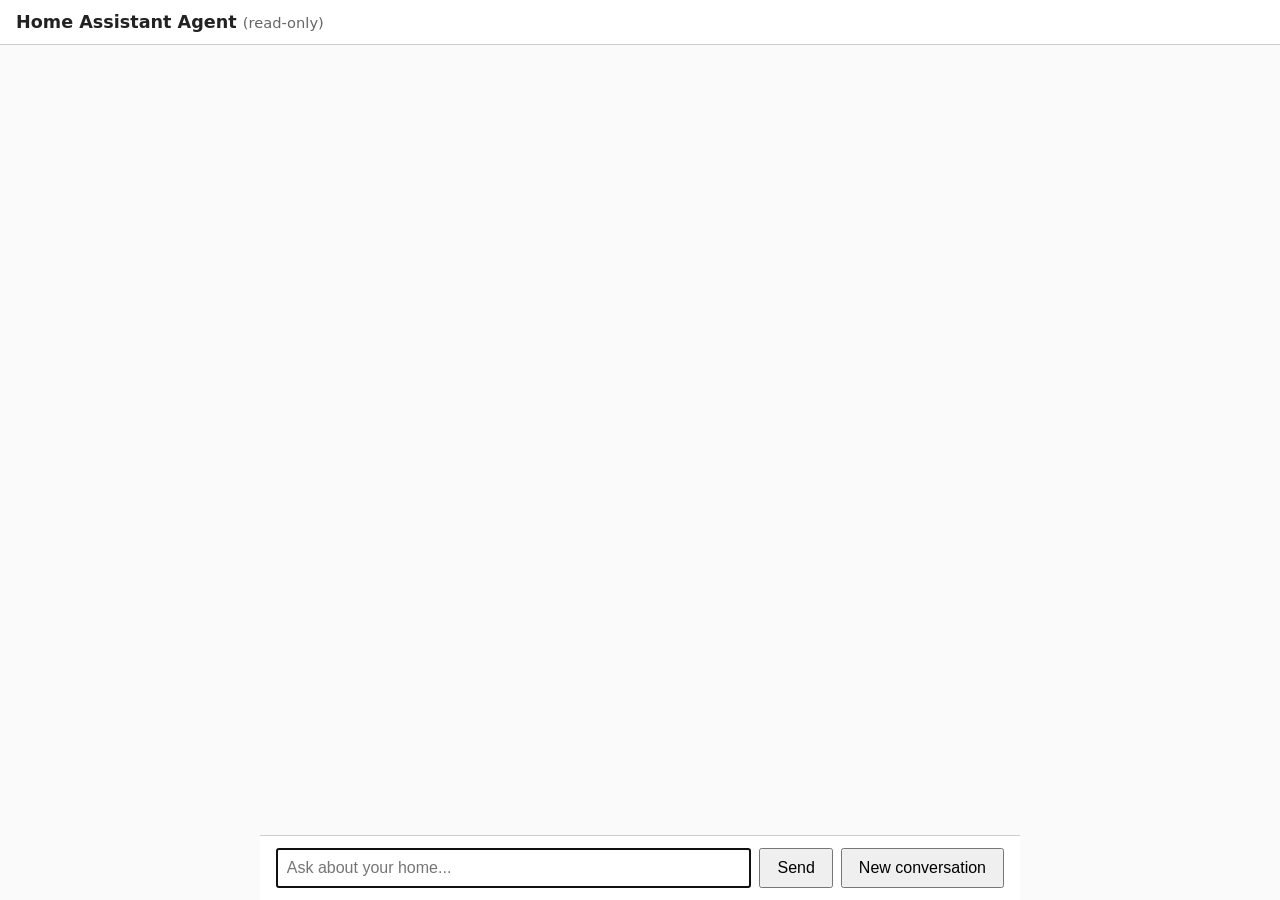
==== frontend/index.html @ 83887039 "feat: streaming chat UI with tool activity and per-session threads Co-Authored-By: Claude Opus 4.8 (" ====
<!DOCTYPE html>
<html lang="en">
<head>
<meta charset="utf-8" />
<meta name="viewport" content="width=device-width, initial-scale=1" />
<title>HA Local Agent</title>
<style>
  :root {
    --bg: #fafafa;
    --panel: #fff;
    --border: #ccc;
    --user: #1a1a1a;
    --bot: #222;
    --activity: #666;
    --error: #b00020;
    --code-bg: #f0f0f0;
  }
  * { box-sizing: border-box; }
  body {
    font-family: system-ui, sans-serif;
    margin: 0;
    background: var(--bg);
    color: var(--bot);
    display: flex;
    flex-direction: column;
    height: 100vh;
  }
  header {
    padding: 0.75rem 1rem;
    border-bottom: 1px solid var(--border);
    background: var(--panel);
  }
  header h2 { margin: 0; font-size: 1.1rem; }
  header small { color: var(--activity); font-weight: normal; }
  main {
    flex: 1;
    overflow-y: auto;
    padding: 1rem;
    max-width: 760px;
    width: 100%;
    margin: 0 auto;
  }
  .turn { margin: 0 0 1rem 0; }
  .role { font-weight: bold; margin-bottom: 0.2rem; }
  .role.user { color: var(--user); }
  .bubble { white-space: pre-wrap; word-wrap: break-word; }
  .bubble.rendered { white-space: normal; }
  .bubble.error { color: var(--error); }
  .activity {
    font-size: 0.85rem;
    color: var(--activity);
    margin: 0.15rem 0;
  }
  .activity.err { color: var(--error); }
  .bubble code {
    background: var(--code-bg);
    padding: 0.1em 0.3em;
    border-radius: 4px;
    font-family: ui-monospace, monospace;
    font-size: 0.9em;
  }
  .bubble pre {
    background: var(--code-bg);
    padding: 0.6rem 0.8rem;
    border-radius: 6px;
    overflow-x: auto;
  }
  .bubble pre code { background: none; padding: 0; }
  .bubble ul { margin: 0.3rem 0; padding-left: 1.4rem; }
  form {
    display: flex;
    gap: 0.5rem;
    padding: 0.75rem 1rem;
    border-top: 1px solid var(--border);
    background: var(--panel);
    max-width: 760px;
    width: 100%;
    margin: 0 auto;
  }
  #input { flex: 1; padding: 0.55rem; font-size: 1rem; }
  button { padding: 0.55rem 1rem; font-size: 1rem; cursor: pointer; }
  button:disabled { opacity: 0.5; cursor: default; }
</style>
</head>
<body>
  <header>
    <h2>Home Assistant Agent <small>(read-only)</small></h2>
  </header>
  <main id="log"></main>
  <form id="row">
    <input id="input" placeholder="Ask about your home..." autocomplete="off" autofocus />
    <button id="send" type="submit">Send</button>
    <button id="reset" type="button">New conversation</button>
  </form>

<script>
const log = document.getElementById('log');
const input = document.getElementById('input');
const sendBtn = document.getElementById('send');
const resetBtn = document.getElementById('reset');
const form = document.getElementById('row');

// Thread id persists across page reloads within the browser session.
let threadId = sessionStorage.getItem('thread');
if (!threadId) {
  threadId = crypto.randomUUID();
  sessionStorage.setItem('thread', threadId);
}

// --- Markdown-lite renderer -------------------------------------------------
// Escape HTML first, then render (in order): fenced code blocks, inline code,
// bold, and simple bullet lists. Nothing else.
function escapeHtml(text) {
  return text
    .replace(/&/g, '&amp;')
    .replace(/</g, '&lt;')
    .replace(/>/g, '&gt;');
}

function renderMarkdown(text) {
  let out = escapeHtml(text);

  // Fenced code blocks: ```...```
  out = out.replace(/```([\s\S]*?)```/g, function (match, code) {
    return '<pre><code>' + code.replace(/^\n/, '') + '</code></pre>';
  });

  // Inline code: `...`
  out = out.replace(/`([^`\n]+)`/g, '<code>$1</code>');

  // Bold: **...**
  out = out.replace(/\*\*([^*]+)\*\*/g, '<strong>$1</strong>');

  // Bullet lists: consecutive lines starting with "- "
  const lines = out.split('\n');
  const result = [];
  let inList = false;
  for (let i = 0; i < lines.length; i++) {
    const line = lines[i];
    if (/^- /.test(line)) {
      if (!inList) {
        result.push('<ul>');
        inList = true;
      }
      result.push('<li>' + line.slice(2) + '</li>');
    } else {
      if (inList) {
        result.push('</ul>');
        inList = false;
      }
      result.push(line);
    }
  }
  if (inList) {
    result.push('</ul>');
  }
  return result.join('\n');
}

// --- Message rendering ------------------------------------------------------
function addTurn(role, labelText) {
  const turn = document.createElement('div');
  turn.className = 'turn';
  const label = document.createElement('div');
  label.className = 'role ' + role;
  label.textContent = labelText;
  turn.appendChild(label);
  log.appendChild(turn);
  log.scrollTop = log.scrollHeight;
  return turn;
}

function addUserMsg(text) {
  const turn = addTurn('user', 'You');
  const bubble = document.createElement('div');
  bubble.className = 'bubble';
  bubble.textContent = text;
  turn.appendChild(bubble);
  log.scrollTop = log.scrollHeight;
}

function scrollDown() {
  log.scrollTop = log.scrollHeight;
}

// --- Send / stream ----------------------------------------------------------
let streaming = false;

function setStreaming(on) {
  streaming = on;
  sendBtn.disabled = on;
  input.disabled = on;
}

async function sendMessage() {
  const text = input.value.trim();
  if (!text || streaming) return;
  addUserMsg(text);
  input.value = '';
  setStreaming(true);

  // The assistant turn: activity lines (tool calls) sit above the bubble.
  const turn = addTurn('bot', 'Agent');
  const bubble = document.createElement('div');
  bubble.className = 'bubble';
  turn.appendChild(bubble);

  // Track activity lines per tool name so results can update them.
  const activities = {};
  let assistantText = '';

  function ensureActivity(name) {
    if (!activities[name]) {
      const line = document.createElement('div');
      line.className = 'activity';
      line.textContent = '🔍 ' + name;
      turn.insertBefore(line, bubble);
      activities[name] = line;
    }
    return activities[name];
  }

  function showError(message) {
    bubble.className = 'bubble error';
    bubble.textContent = message;
    scrollDown();
  }

  try {
    // Relative path (no leading slash) — required to work correctly
    // behind Home Assistant's ingress path prefix.
    const resp = await fetch('api/chat/stream', {
      method: 'POST',
      headers: { 'Content-Type': 'application/json' },
      body: JSON.stringify({ message: text, thread_id: threadId }),
    });

    if (!resp.ok || !resp.body) {
      showError('(error) HTTP ' + resp.status);
      setStreaming(false);
      return;
    }

    const reader = resp.body.getReader();
    const decoder = new TextDecoder();
    let buffer = '';
    let done = false;

    while (!done) {
      const chunk = await reader.read();
      if (chunk.done) break;
      buffer += decoder.decode(chunk.value, { stream: true });

      // SSE frames are separated by a blank line. Keep the trailing
      // incomplete segment in the buffer across reads.
      const frames = buffer.split('\n\n');
      buffer = frames.pop();

      for (let i = 0; i < frames.length; i++) {
        const frame = frames[i].trim();
        if (!frame.startsWith('data:')) continue;
        const payload = frame.slice(frame.indexOf('data:') + 5).trim();
        if (!payload) continue;

        let evt;
        try {
          evt = JSON.parse(payload);
        } catch (parseErr) {
          continue;
        }

        if (evt.type === 'token') {
          assistantText += evt.text;
          bubble.textContent = assistantText;
          scrollDown();
        } else if (evt.type === 'tool_call') {
          ensureActivity(evt.name);
          scrollDown();
        } else if (evt.type === 'tool_result') {
          if (evt.status === 'error') {
            const line = ensureActivity(evt.name);
            line.className = 'activity err';
            line.textContent = '⚠️ ' + evt.name;
          }
        } else if (evt.type === 'done') {
          const finalText = (evt.reply !== undefined && evt.reply !== null)
            ? evt.reply
            : assistantText;
          bubble.className = 'bubble rendered';
          bubble.innerHTML = renderMarkdown(finalText);
          scrollDown();
          done = true;
          break;
        } else if (evt.type === 'error') {
          showError('(error) ' + evt.message);
          done = true;
          break;
        }
      }
    }
  } catch (err) {
    showError('(error) ' + err);
  } finally {
    setStreaming(false);
    input.focus();
  }
}

function newConversation() {
  if (streaming) return;
  threadId = crypto.randomUUID();
  sessionStorage.setItem('thread', threadId);
  log.innerHTML = '';
  input.focus();
}

form.addEventListener('submit', function (e) {
  e.preventDefault();
  sendMessage();
});
resetBtn.addEventListener('click', newConversation);
</script>
</body>
</html>
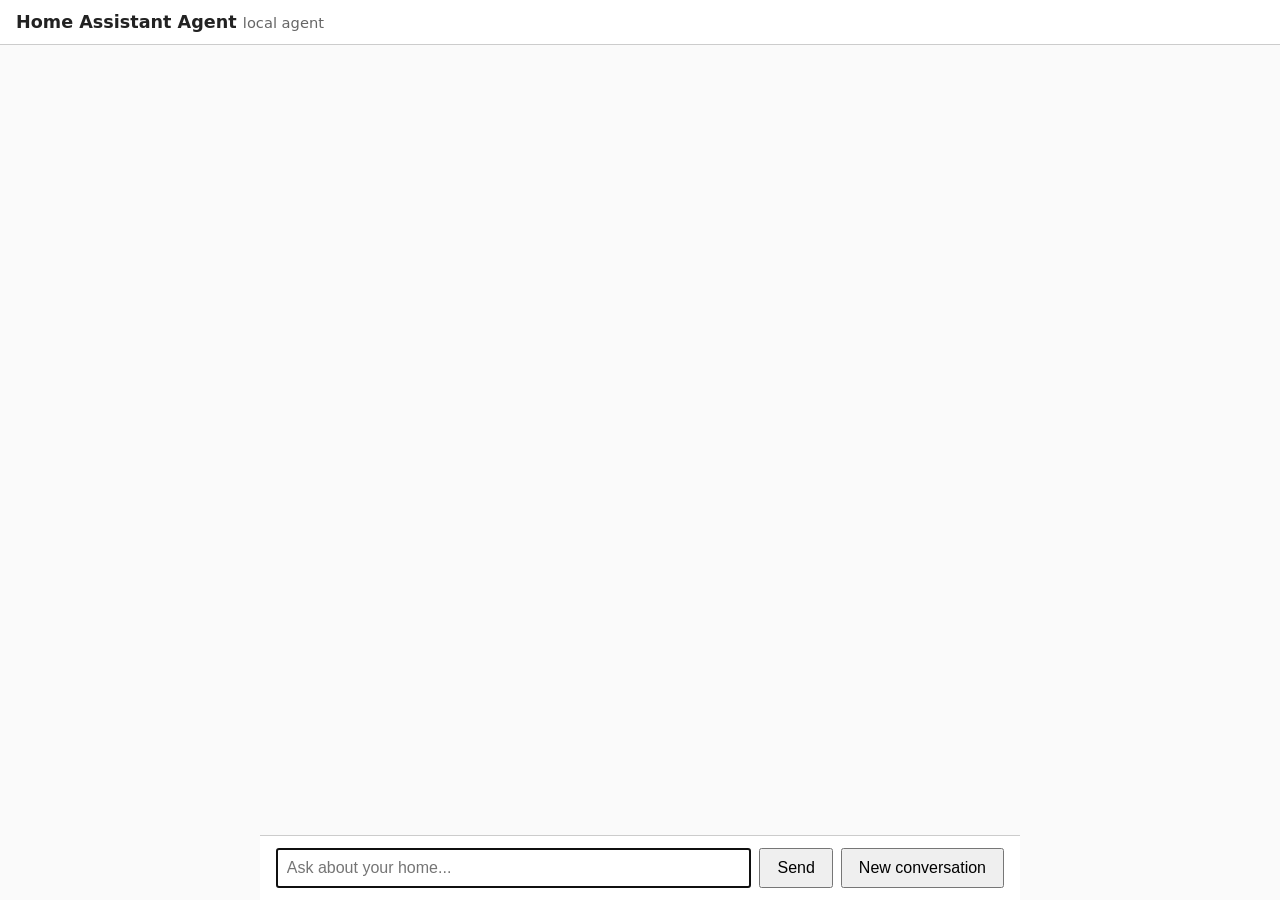
==== commit 8aee26c3: "docs: Assist install guide, streaming/persistence notes; App 0.4.0 - README: Assist integration sect" ====
--- a/frontend/index.html
+++ b/frontend/index.html
@@ -84,7 +84,7 @@
 </head>
 <body>
   <header>
-    <h2>Home Assistant Agent <small>(read-only)</small></h2>
+    <h2>Home Assistant Agent <small>local agent</small></h2>
   </header>
   <main id="log"></main>
   <form id="row">
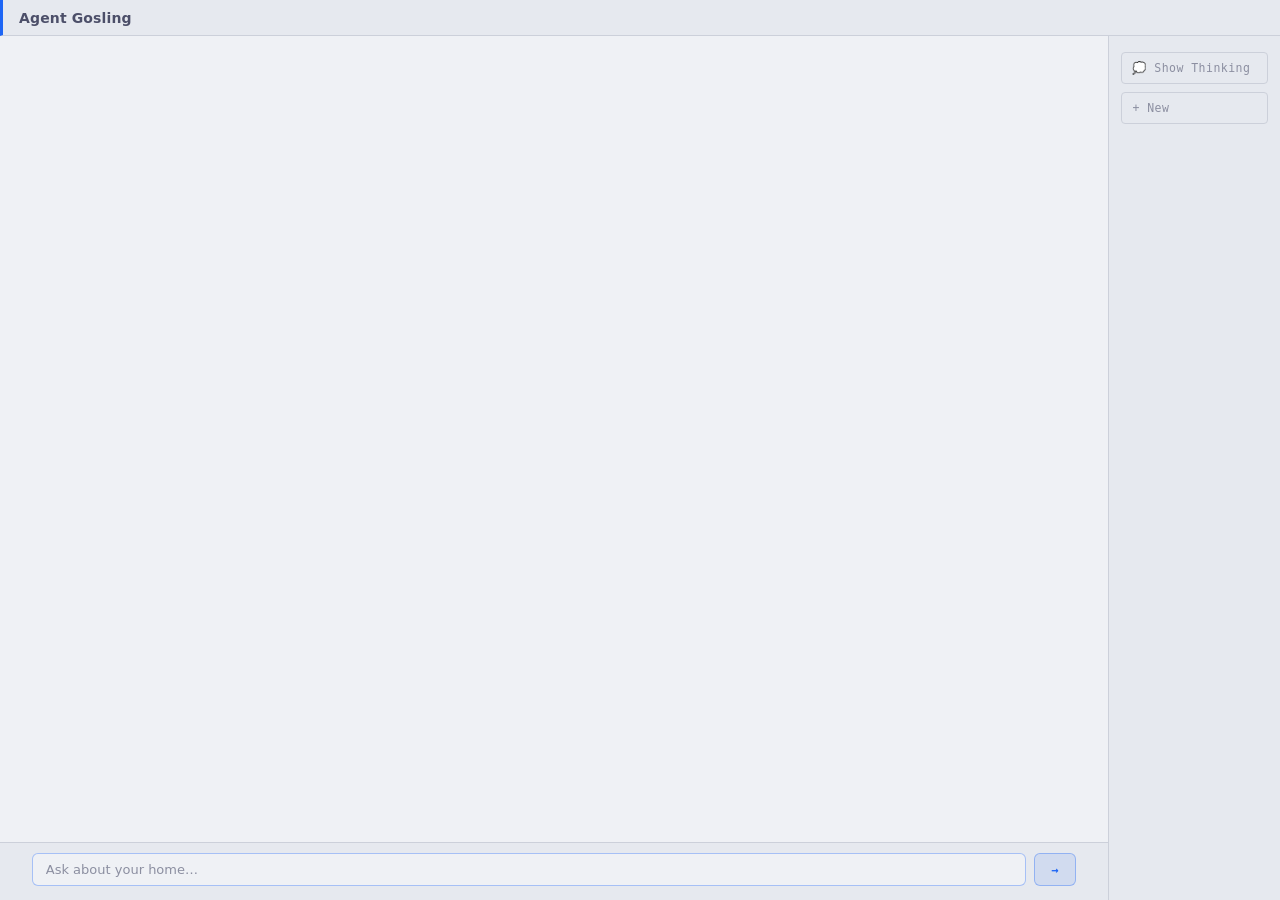
==== commit 61926d2a: "refactor: split agent/llm and agent/middleware into one-class-per-file modules - middleware classes " ====
--- a/frontend/index.html
+++ b/frontend/index.html
@@ -3,322 +3,26 @@
 <head>
 <meta charset="utf-8" />
 <meta name="viewport" content="width=device-width, initial-scale=1" />
-<title>HA Local Agent</title>
-<style>
-  :root {
-    --bg: #fafafa;
-    --panel: #fff;
-    --border: #ccc;
-    --user: #1a1a1a;
-    --bot: #222;
-    --activity: #666;
-    --error: #b00020;
-    --code-bg: #f0f0f0;
-  }
-  * { box-sizing: border-box; }
-  body {
-    font-family: system-ui, sans-serif;
-    margin: 0;
-    background: var(--bg);
-    color: var(--bot);
-    display: flex;
-    flex-direction: column;
-    height: 100vh;
-  }
-  header {
-    padding: 0.75rem 1rem;
-    border-bottom: 1px solid var(--border);
-    background: var(--panel);
-  }
-  header h2 { margin: 0; font-size: 1.1rem; }
-  header small { color: var(--activity); font-weight: normal; }
-  main {
-    flex: 1;
-    overflow-y: auto;
-    padding: 1rem;
-    max-width: 760px;
-    width: 100%;
-    margin: 0 auto;
-  }
-  .turn { margin: 0 0 1rem 0; }
-  .role { font-weight: bold; margin-bottom: 0.2rem; }
-  .role.user { color: var(--user); }
-  .bubble { white-space: pre-wrap; word-wrap: break-word; }
-  .bubble.rendered { white-space: normal; }
-  .bubble.error { color: var(--error); }
-  .activity {
-    font-size: 0.85rem;
-    color: var(--activity);
-    margin: 0.15rem 0;
-  }
-  .activity.err { color: var(--error); }
-  .bubble code {
-    background: var(--code-bg);
-    padding: 0.1em 0.3em;
-    border-radius: 4px;
-    font-family: ui-monospace, monospace;
-    font-size: 0.9em;
-  }
-  .bubble pre {
-    background: var(--code-bg);
-    padding: 0.6rem 0.8rem;
-    border-radius: 6px;
-    overflow-x: auto;
-  }
-  .bubble pre code { background: none; padding: 0; }
-  .bubble ul { margin: 0.3rem 0; padding-left: 1.4rem; }
-  form {
-    display: flex;
-    gap: 0.5rem;
-    padding: 0.75rem 1rem;
-    border-top: 1px solid var(--border);
-    background: var(--panel);
-    max-width: 760px;
-    width: 100%;
-    margin: 0 auto;
-  }
-  #input { flex: 1; padding: 0.55rem; font-size: 1rem; }
-  button { padding: 0.55rem 1rem; font-size: 1rem; cursor: pointer; }
-  button:disabled { opacity: 0.5; cursor: default; }
-</style>
+<title>Agent Gosling</title>
+<link rel="stylesheet" href="style.css" />
 </head>
 <body>
   <header>
-    <h2>Home Assistant Agent <small>local agent</small></h2>
+    <h2>Agent Gosling</h2>
   </header>
-  <main id="log"></main>
-  <form id="row">
-    <input id="input" placeholder="Ask about your home..." autocomplete="off" autofocus />
-    <button id="send" type="submit">Send</button>
-    <button id="reset" type="button">New conversation</button>
-  </form>
-
-<script>
-const log = document.getElementById('log');
-const input = document.getElementById('input');
-const sendBtn = document.getElementById('send');
-const resetBtn = document.getElementById('reset');
-const form = document.getElementById('row');
-
-// Thread id persists across page reloads within the browser session.
-let threadId = sessionStorage.getItem('thread');
-if (!threadId) {
-  threadId = crypto.randomUUID();
-  sessionStorage.setItem('thread', threadId);
-}
-
-// --- Markdown-lite renderer -------------------------------------------------
-// Escape HTML first, then render (in order): fenced code blocks, inline code,
-// bold, and simple bullet lists. Nothing else.
-function escapeHtml(text) {
-  return text
-    .replace(/&/g, '&amp;')
-    .replace(/</g, '&lt;')
-    .replace(/>/g, '&gt;');
-}
-
-function renderMarkdown(text) {
-  let out = escapeHtml(text);
-
-  // Fenced code blocks: ```...```
-  out = out.replace(/```([\s\S]*?)```/g, function (match, code) {
-    return '<pre><code>' + code.replace(/^\n/, '') + '</code></pre>';
-  });
-
-  // Inline code: `...`
-  out = out.replace(/`([^`\n]+)`/g, '<code>$1</code>');
-
-  // Bold: **...**
-  out = out.replace(/\*\*([^*]+)\*\*/g, '<strong>$1</strong>');
-
-  // Bullet lists: consecutive lines starting with "- "
-  const lines = out.split('\n');
-  const result = [];
-  let inList = false;
-  for (let i = 0; i < lines.length; i++) {
-    const line = lines[i];
-    if (/^- /.test(line)) {
-      if (!inList) {
-        result.push('<ul>');
-        inList = true;
-      }
-      result.push('<li>' + line.slice(2) + '</li>');
-    } else {
-      if (inList) {
-        result.push('</ul>');
-        inList = false;
-      }
-      result.push(line);
-    }
-  }
-  if (inList) {
-    result.push('</ul>');
-  }
-  return result.join('\n');
-}
-
-// --- Message rendering ------------------------------------------------------
-function addTurn(role, labelText) {
-  const turn = document.createElement('div');
-  turn.className = 'turn';
-  const label = document.createElement('div');
-  label.className = 'role ' + role;
-  label.textContent = labelText;
-  turn.appendChild(label);
-  log.appendChild(turn);
-  log.scrollTop = log.scrollHeight;
-  return turn;
-}
-
-function addUserMsg(text) {
-  const turn = addTurn('user', 'You');
-  const bubble = document.createElement('div');
-  bubble.className = 'bubble';
-  bubble.textContent = text;
-  turn.appendChild(bubble);
-  log.scrollTop = log.scrollHeight;
-}
-
-function scrollDown() {
-  log.scrollTop = log.scrollHeight;
-}
-
-// --- Send / stream ----------------------------------------------------------
-let streaming = false;
-
-function setStreaming(on) {
-  streaming = on;
-  sendBtn.disabled = on;
-  input.disabled = on;
-}
-
-async function sendMessage() {
-  const text = input.value.trim();
-  if (!text || streaming) return;
-  addUserMsg(text);
-  input.value = '';
-  setStreaming(true);
-
-  // The assistant turn: activity lines (tool calls) sit above the bubble.
-  const turn = addTurn('bot', 'Agent');
-  const bubble = document.createElement('div');
-  bubble.className = 'bubble';
-  turn.appendChild(bubble);
-
-  // Track activity lines per tool name so results can update them.
-  const activities = {};
-  let assistantText = '';
-
-  function ensureActivity(name) {
-    if (!activities[name]) {
-      const line = document.createElement('div');
-      line.className = 'activity';
-      line.textContent = '🔍 ' + name;
-      turn.insertBefore(line, bubble);
-      activities[name] = line;
-    }
-    return activities[name];
-  }
-
-  function showError(message) {
-    bubble.className = 'bubble error';
-    bubble.textContent = message;
-    scrollDown();
-  }
-
-  try {
-    // Relative path (no leading slash) — required to work correctly
-    // behind Home Assistant's ingress path prefix.
-    const resp = await fetch('api/chat/stream', {
-      method: 'POST',
-      headers: { 'Content-Type': 'application/json' },
-      body: JSON.stringify({ message: text, thread_id: threadId }),
-    });
-
-    if (!resp.ok || !resp.body) {
-      showError('(error) HTTP ' + resp.status);
-      setStreaming(false);
-      return;
-    }
-
-    const reader = resp.body.getReader();
-    const decoder = new TextDecoder();
-    let buffer = '';
-    let done = false;
-
-    while (!done) {
-      const chunk = await reader.read();
-      if (chunk.done) break;
-      buffer += decoder.decode(chunk.value, { stream: true });
-
-      // SSE frames are separated by a blank line. Keep the trailing
-      // incomplete segment in the buffer across reads.
-      const frames = buffer.split('\n\n');
-      buffer = frames.pop();
-
-      for (let i = 0; i < frames.length; i++) {
-        const frame = frames[i].trim();
-        if (!frame.startsWith('data:')) continue;
-        const payload = frame.slice(frame.indexOf('data:') + 5).trim();
-        if (!payload) continue;
-
-        let evt;
-        try {
-          evt = JSON.parse(payload);
-        } catch (parseErr) {
-          continue;
-        }
-
-        if (evt.type === 'token') {
-          assistantText += evt.text;
-          bubble.textContent = assistantText;
-          scrollDown();
-        } else if (evt.type === 'tool_call') {
-          ensureActivity(evt.name);
-          scrollDown();
-        } else if (evt.type === 'tool_result') {
-          if (evt.status === 'error') {
-            const line = ensureActivity(evt.name);
-            line.className = 'activity err';
-            line.textContent = '⚠️ ' + evt.name;
-          }
-        } else if (evt.type === 'done') {
-          const finalText = (evt.reply !== undefined && evt.reply !== null)
-            ? evt.reply
-            : assistantText;
-          bubble.className = 'bubble rendered';
-          bubble.innerHTML = renderMarkdown(finalText);
-          scrollDown();
-          done = true;
-          break;
-        } else if (evt.type === 'error') {
-          showError('(error) ' + evt.message);
-          done = true;
-          break;
-        }
-      }
-    }
-  } catch (err) {
-    showError('(error) ' + err);
-  } finally {
-    setStreaming(false);
-    input.focus();
-  }
-}
-
-function newConversation() {
-  if (streaming) return;
-  threadId = crypto.randomUUID();
-  sessionStorage.setItem('thread', threadId);
-  log.innerHTML = '';
-  input.focus();
-}
-
-form.addEventListener('submit', function (e) {
-  e.preventDefault();
-  sendMessage();
-});
-resetBtn.addEventListener('click', newConversation);
-</script>
+  <div class="layout">
+    <div class="chat-column">
+      <main id="log"></main>
+      <form id="row">
+        <input id="input" placeholder="Ask about your home…" autocomplete="off" autofocus />
+        <button id="send" type="submit">→</button>
+      </form>
+    </div>
+    <aside class="sidebar">
+      <button id="thinking-toggle" class="sidebar-btn" type="button">💭 Show Thinking</button>
+      <button id="reset" class="sidebar-btn" type="button">+ New</button>
+    </aside>
+  </div>
+  <script src="app.js"></script>
 </body>
 </html>
--- a/frontend/style.css
+++ b/frontend/style.css
@@ -0,0 +1,293 @@
+* { box-sizing: border-box; margin: 0; padding: 0; }
+
+/* ── Catppuccin Latte (light) ── */
+:root {
+  --bg:                   #eff1f5;  /* base */
+  --surface:              #e6e9ef;  /* mantle */
+  --surface-raised:       #dce0e8;  /* crust */
+  --border:               #ccd0da;  /* surface0 */
+  --text:                 #4c4f69;  /* text */
+  --text-muted:           #8c8fa1;  /* overlay2 */
+  --text-dim:             #acb0be;  /* surface2 */
+  --user-bubble-bg:       #dce0e8;  /* crust */
+  --user-bubble-border:   #ccd0da;  /* surface0 */
+  --accent:               #1e66f5;  /* blue */
+  --accent-soft:          rgba(30, 102, 245, 0.1);
+  --border-accent:        rgba(30, 102, 245, 0.35);
+  --activity:             #df8e1d;  /* yellow */
+  --error:                #d20f39;  /* red */
+  --error-soft:           rgba(210, 15, 57, 0.1);
+  --code-bg:              #dce0e8;  /* crust */
+  --code-text:            #8839ef;  /* mauve */
+}
+
+/* ── Catppuccin Frappe (dark) ── */
+@media (prefers-color-scheme: dark) {
+  :root {
+    --bg:                   #303446;  /* base */
+    --surface:              #292c3c;  /* mantle */
+    --surface-raised:       #232634;  /* crust */
+    --border:               #414559;  /* surface0 */
+    --text:                 #c6d0f5;  /* text */
+    --text-muted:           #737994;  /* overlay0 */
+    --text-dim:             #626880;  /* surface2 */
+    --user-bubble-bg:       #232634;  /* crust */
+    --user-bubble-border:   #414559;  /* surface0 */
+    --accent:               #8caaee;  /* blue */
+    --accent-soft:          rgba(140, 170, 238, 0.12);
+    --border-accent:        rgba(140, 170, 238, 0.3);
+    --activity:             #e5c890;  /* yellow */
+    --error:                #e78284;  /* red */
+    --error-soft:           rgba(231, 130, 132, 0.12);
+    --code-bg:              #232634;  /* crust */
+    --code-text:            #ca9ee6;  /* mauve */
+  }
+}
+
+body {
+  font-family: -apple-system, BlinkMacSystemFont, "Inter", system-ui, sans-serif;
+  background: var(--bg);
+  color: var(--text);
+  display: flex;
+  flex-direction: column;
+  height: 100vh;
+  -webkit-font-smoothing: antialiased;
+}
+
+::-webkit-scrollbar { width: 6px; height: 6px; }
+::-webkit-scrollbar-track { background: transparent; }
+::-webkit-scrollbar-thumb { background: var(--border); border-radius: 3px; }
+::-webkit-scrollbar-thumb:hover { background: var(--text-dim); }
+
+/* ── Header ── */
+header {
+  flex-shrink: 0;
+  background: var(--surface);
+  border-bottom: 1px solid var(--border);
+  border-left: 3px solid var(--accent);
+  padding: 0.6rem 1rem;
+}
+
+header h2 {
+  font-size: 0.875rem;
+  font-weight: 700;
+  color: var(--text);
+  letter-spacing: 0.01em;
+}
+
+/* ── Two-column layout ── */
+.layout {
+  flex: 1;
+  display: flex;
+  overflow: hidden;
+}
+
+.chat-column {
+  flex: 1;
+  display: flex;
+  flex-direction: column;
+  overflow: hidden;
+}
+
+/* ── Sidebar ── */
+.sidebar {
+  width: 172px;
+  flex-shrink: 0;
+  border-left: 1px solid var(--border);
+  background: var(--surface);
+  padding: 1rem 0.75rem;
+  display: flex;
+  flex-direction: column;
+  gap: 0.5rem;
+}
+
+.sidebar-btn {
+  width: 100%;
+  text-align: left;
+  font-size: 0.72rem;
+  font-weight: 500;
+  font-family: ui-monospace, monospace;
+  letter-spacing: 0.04em;
+  padding: 0.4rem 0.65rem;
+  border-radius: 4px;
+  border: 1px solid var(--border);
+  background: transparent;
+  color: var(--text-muted);
+  cursor: pointer;
+  transition: color 0.15s, border-color 0.15s, background 0.15s;
+  line-height: 1.5;
+}
+
+.sidebar-btn:hover { color: var(--text); border-color: var(--text-dim); }
+
+.sidebar-btn.active {
+  color: var(--accent);
+  border-color: var(--border-accent);
+  background: var(--accent-soft);
+}
+
+/* ── Chat log ── */
+main {
+  flex: 1;
+  overflow-y: auto;
+  padding: 1.5rem 2rem;
+  display: flex;
+  flex-direction: column;
+  gap: 1.25rem;
+}
+
+.turn {
+  display: flex;
+  flex-direction: column;
+  gap: 0.25rem;
+}
+
+.role {
+  font-size: 0.62rem;
+  font-weight: 600;
+  font-family: ui-monospace, monospace;
+  letter-spacing: 0.08em;
+  text-transform: uppercase;
+  color: var(--text-dim);
+}
+
+/* User: right-aligned bordered bubble */
+.turn:has(.role.user) {
+  align-items: flex-end;
+  padding-left: 4rem;
+}
+
+.turn:has(.role.user) .bubble {
+  background: var(--user-bubble-bg);
+  border: 1px solid var(--user-bubble-border);
+  border-radius: 6px;
+  padding: 0.5rem 0.75rem;
+  font-size: 0.8125rem;
+  line-height: 1.55;
+  word-wrap: break-word;
+  white-space: pre-wrap;
+  color: var(--text);
+}
+
+/* Agent: no bubble — flowing prose */
+.turn:has(.role.bot) {
+  align-items: flex-start;
+  padding-right: 4rem;
+}
+
+.turn:has(.role.bot) .bubble {
+  background: transparent;
+  padding: 0;
+  font-size: 0.8125rem;
+  line-height: 1.65;
+  word-wrap: break-word;
+  white-space: pre-wrap;
+  color: var(--text);
+}
+
+.bubble.rendered { white-space: normal; }
+
+.bubble.error {
+  background: var(--error-soft);
+  color: var(--error);
+  border: 1px solid rgba(231, 130, 132, 0.3);
+  border-radius: 6px;
+  padding: 0.5rem 0.75rem;
+}
+
+/* Tool activity lines */
+.activity {
+  font-size: 0.68rem;
+  font-family: ui-monospace, monospace;
+  color: var(--activity);
+  padding: 0.1rem 0;
+}
+
+.activity.err { color: var(--error); }
+
+/* Thinking block */
+.thinking {
+  display: none;
+  font-size: 0.68rem;
+  font-family: ui-monospace, monospace;
+  color: var(--text-muted);
+  background: var(--surface-raised);
+  border-left: 2px solid var(--border);
+  padding: 0.4rem 0.7rem;
+  border-radius: 0 4px 4px 0;
+  white-space: pre-wrap;
+  max-height: 10rem;
+  overflow-y: auto;
+  margin-bottom: 0.35rem;
+}
+
+body.show-thinking .thinking { display: block; }
+
+/* Code */
+.bubble code {
+  background: var(--code-bg);
+  color: var(--code-text);
+  padding: 0.1em 0.35em;
+  border-radius: 4px;
+  font-family: ui-monospace, monospace;
+  font-size: 0.85em;
+  border: 1px solid var(--border);
+}
+
+.bubble pre {
+  background: var(--code-bg);
+  border: 1px solid var(--border);
+  padding: 0.65rem 0.85rem;
+  border-radius: 6px;
+  overflow-x: auto;
+  margin: 0.4rem 0;
+  font-size: 0.75rem;
+}
+
+.bubble pre code { background: none; padding: 0; color: var(--text); border: 0; }
+
+.bubble ul { margin: 0.3rem 0; padding-left: 1.4rem; }
+.bubble strong { color: var(--text); font-weight: 600; }
+
+/* ── Composer ── */
+form {
+  flex-shrink: 0;
+  display: flex;
+  align-items: stretch;
+  gap: 0.5rem;
+  padding: 0.65rem 2rem 0.85rem;
+  border-top: 1px solid var(--border);
+  background: var(--surface);
+}
+
+#input {
+  flex: 1;
+  padding: 0.5rem 0.8rem;
+  font-size: 0.8125rem;
+  font-family: inherit;
+  background: var(--bg);
+  color: var(--text);
+  border: 1px solid var(--border);
+  border-radius: 6px;
+  outline: none;
+}
+
+#input:focus { border-color: var(--border-accent); }
+#input::placeholder { color: var(--text-muted); }
+
+#send {
+  padding: 0.5rem 1rem;
+  font-size: 0.75rem;
+  font-family: ui-monospace, monospace;
+  font-weight: 700;
+  letter-spacing: 0.04em;
+  cursor: pointer;
+  border-radius: 6px;
+  background: var(--accent-soft);
+  border: 1px solid var(--border-accent);
+  color: var(--accent);
+  transition: opacity 0.15s;
+}
+
+#send:hover:not(:disabled) { opacity: 0.8; }
+#send:disabled { opacity: 0.35; cursor: default; }
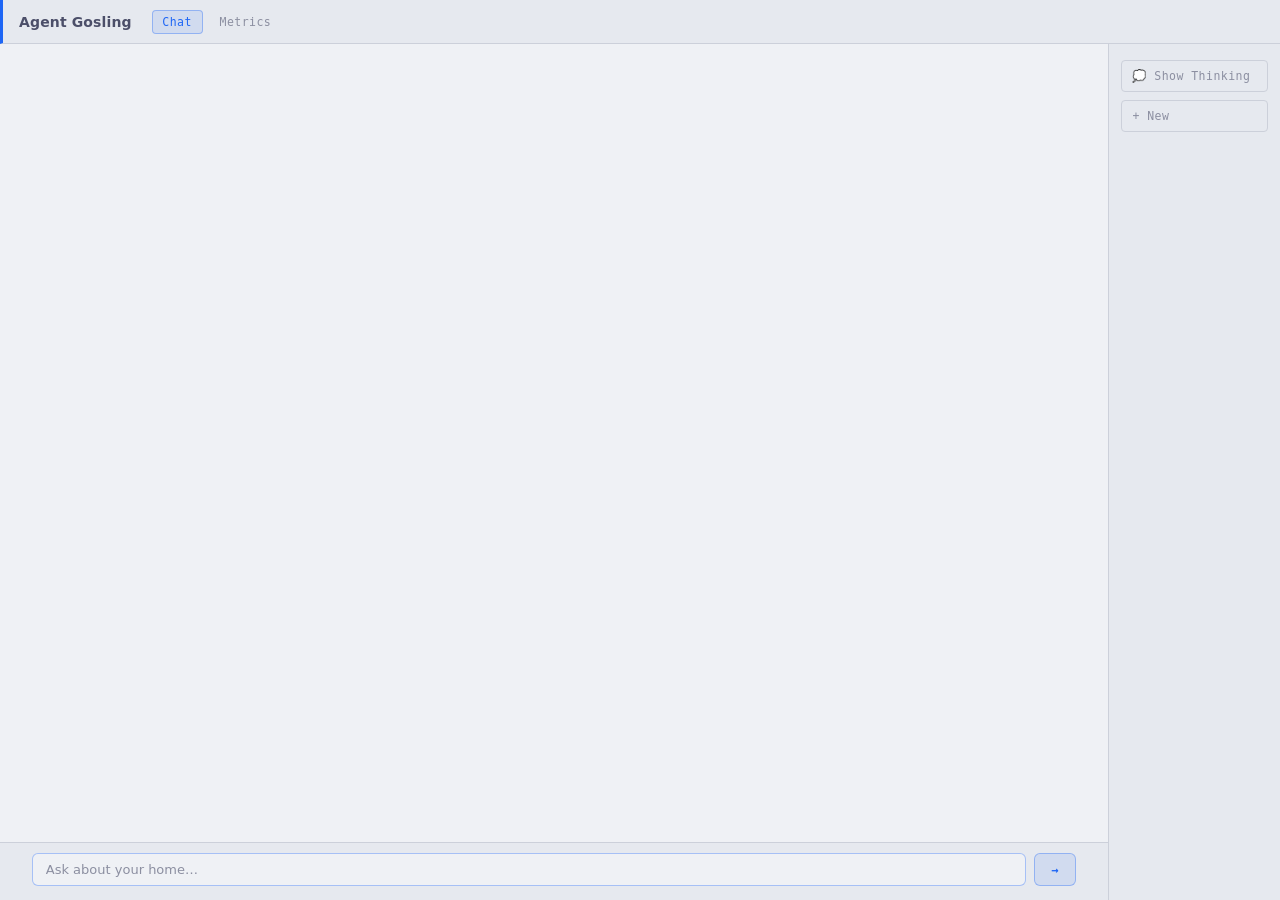
==== commit 5a19171d: "feat: telemetry metrics tab and reply thumbs labelling Co-Authored-By: Claude Opus 4.8 <noreply@anth" ====
--- a/frontend/index.html
+++ b/frontend/index.html
@@ -9,6 +9,10 @@
 <body>
   <header>
     <h2>Agent Gosling</h2>
+    <nav class="tabs">
+      <a href="index.html" class="tab active">Chat</a>
+      <a href="metrics.html" class="tab">Metrics</a>
+    </nav>
   </header>
   <div class="layout">
     <div class="chat-column">
--- a/frontend/style.css
+++ b/frontend/style.css
@@ -68,11 +68,101 @@
   padding: 0.6rem 1rem;
 }
 
+header {
+  display: flex;
+  align-items: center;
+  gap: 1.25rem;
+}
+
 header h2 {
   font-size: 0.875rem;
   font-weight: 700;
   color: var(--text);
   letter-spacing: 0.01em;
+}
+
+/* ── Tabs ── */
+.tabs {
+  display: flex;
+  gap: 0.4rem;
+}
+
+.tab {
+  font-size: 0.72rem;
+  font-weight: 500;
+  font-family: ui-monospace, monospace;
+  letter-spacing: 0.04em;
+  text-decoration: none;
+  padding: 0.25rem 0.6rem;
+  border-radius: 4px;
+  border: 1px solid transparent;
+  color: var(--text-muted);
+  transition: color 0.15s, border-color 0.15s, background 0.15s;
+}
+
+.tab:hover { color: var(--text); }
+
+.tab.active {
+  color: var(--accent);
+  border-color: var(--border-accent);
+  background: var(--accent-soft);
+}
+
+/* ── Reply feedback (thumbs) ── */
+.feedback {
+  display: flex;
+  align-items: center;
+  gap: 0.35rem;
+  margin-top: 0.35rem;
+}
+
+.feedback button {
+  font-size: 0.8rem;
+  line-height: 1;
+  padding: 0.15rem 0.4rem;
+  border-radius: 4px;
+  border: 1px solid var(--border);
+  background: transparent;
+  color: var(--text-muted);
+  cursor: pointer;
+  transition: color 0.15s, border-color 0.15s, background 0.15s;
+}
+
+.feedback button:hover { color: var(--text); border-color: var(--text-dim); }
+.feedback button.chosen { color: var(--accent); border-color: var(--border-accent); background: var(--accent-soft); }
+.feedback .fb-status { font-size: 0.65rem; font-family: ui-monospace, monospace; color: var(--text-dim); }
+
+.fb-correction {
+  display: flex;
+  flex-wrap: wrap;
+  gap: 0.35rem;
+  margin-top: 0.35rem;
+}
+
+.fb-correction input {
+  flex: 1;
+  min-width: 8rem;
+  font-size: 0.72rem;
+  font-family: ui-monospace, monospace;
+  padding: 0.25rem 0.45rem;
+  background: var(--bg);
+  color: var(--text);
+  border: 1px solid var(--border);
+  border-radius: 4px;
+  outline: none;
+}
+
+.fb-correction input:focus { border-color: var(--border-accent); }
+
+.fb-correction button {
+  font-size: 0.68rem;
+  font-family: ui-monospace, monospace;
+  padding: 0.25rem 0.6rem;
+  border-radius: 4px;
+  border: 1px solid var(--border-accent);
+  background: var(--accent-soft);
+  color: var(--accent);
+  cursor: pointer;
 }
 
 /* ── Two-column layout ── */
@@ -291,3 +381,39 @@
 
 #send:hover:not(:disabled) { opacity: 0.8; }
 #send:disabled { opacity: 0.35; cursor: default; }
+
+/* ── Mobile ── */
+@media (max-width: 600px) {
+  .layout {
+    flex-direction: column-reverse;
+  }
+
+  .sidebar {
+    width: 100%;
+    flex-direction: row;
+    border-left: none;
+    border-top: 1px solid var(--border);
+    padding: 0.5rem 0.75rem;
+  }
+
+  .sidebar-btn {
+    flex: 1;
+    text-align: center;
+  }
+
+  main {
+    padding: 1rem;
+  }
+
+  .turn:has(.role.user) {
+    padding-left: 1.5rem;
+  }
+
+  .turn:has(.role.bot) {
+    padding-right: 1.5rem;
+  }
+
+  form {
+    padding: 0.65rem 0.75rem 0.85rem;
+  }
+}
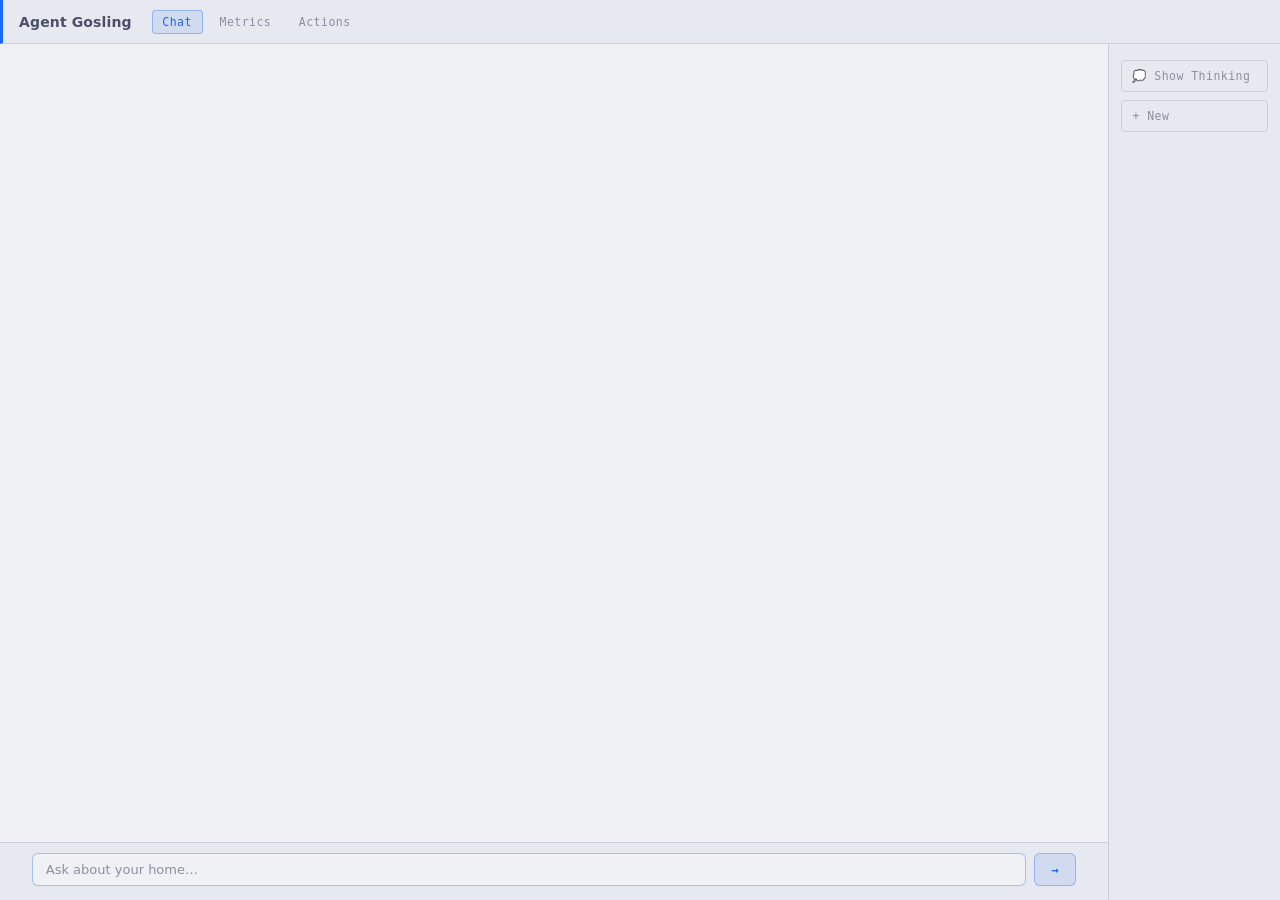
==== commit 4c93ccf4: "feat: Actions tab to enable/disable AI automations and scripts from the UI Adds a new /api/actions e" ====
--- a/frontend/index.html
+++ b/frontend/index.html
@@ -12,6 +12,7 @@
     <nav class="tabs">
       <a href="index.html" class="tab active">Chat</a>
       <a href="metrics.html" class="tab">Metrics</a>
+      <a href="actions.html" class="tab">Actions</a>
     </nav>
   </header>
   <div class="layout">
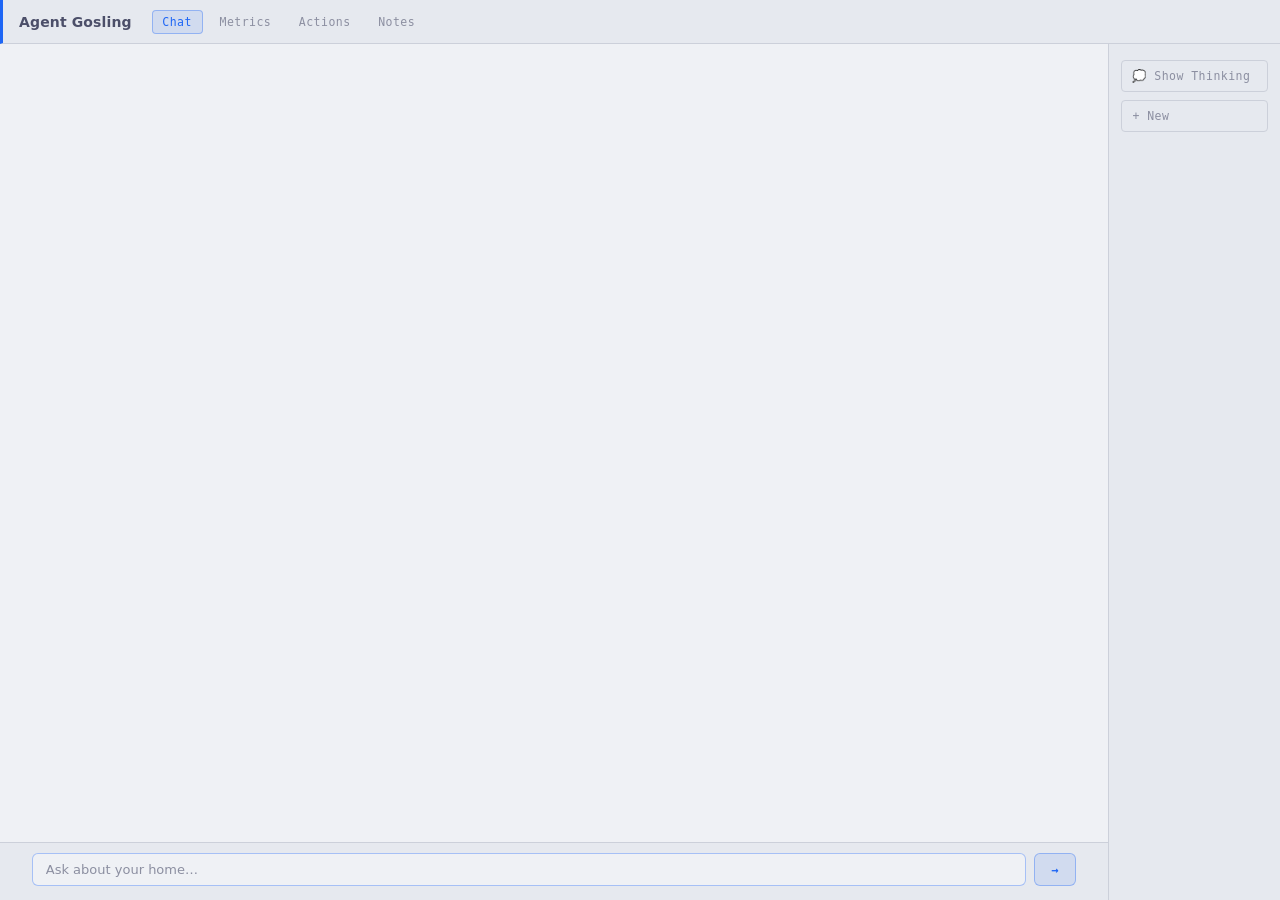
==== commit 56d2c007: "feat(ui): notes page with pending list, history and delete Co-Authored-By: Claude Opus 5.5 <noreply@" ====
--- a/frontend/index.html
+++ b/frontend/index.html
@@ -13,6 +13,7 @@
       <a href="index.html" class="tab active">Chat</a>
       <a href="metrics.html" class="tab">Metrics</a>
       <a href="actions.html" class="tab">Actions</a>
+      <a href="notes.html" class="tab">Notes</a>
     </nav>
   </header>
   <div class="layout">
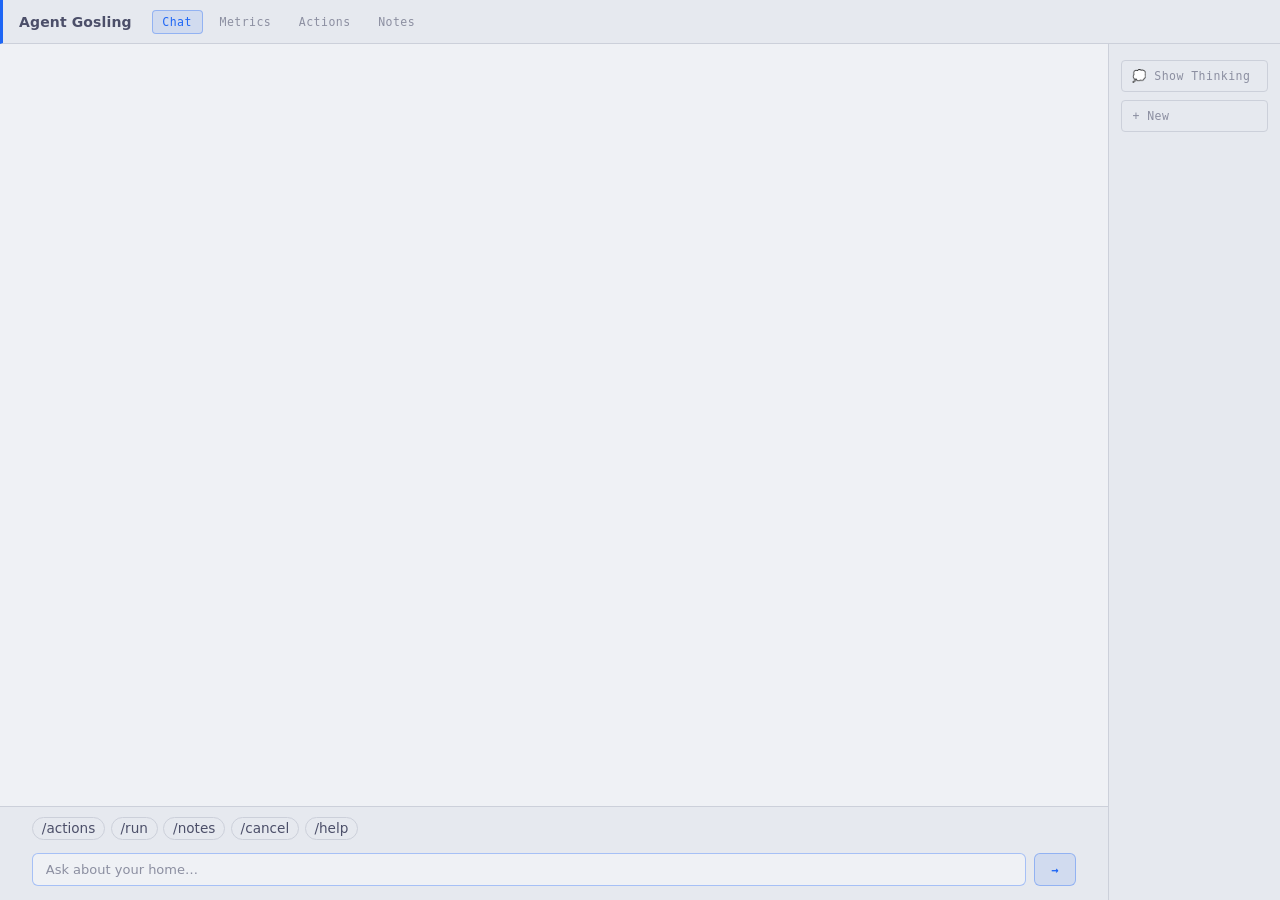
==== commit 1a81b7ea: "feat(ui): LLM offline banner, degraded bubble, command chips" ====
--- a/frontend/index.html
+++ b/frontend/index.html
@@ -18,8 +18,16 @@
   </header>
   <div class="layout">
     <div class="chat-column">
+      <div id="llm-banner" class="llm-banner" hidden></div>
       <main id="log"></main>
       <form id="row">
+        <div id="command-chips" class="command-chips" hidden>
+          <button type="button" data-cmd="/actions">/actions</button>
+          <button type="button" data-cmd="/run ">/run</button>
+          <button type="button" data-cmd="/notes">/notes</button>
+          <button type="button" data-cmd="/cancel ">/cancel</button>
+          <button type="button" data-cmd="/help">/help</button>
+        </div>
         <input id="input" placeholder="Ask about your home…" autocomplete="off" autofocus />
         <button id="send" type="submit">→</button>
       </form>
--- a/frontend/style.css
+++ b/frontend/style.css
@@ -19,6 +19,7 @@
   --error-soft:           rgba(210, 15, 57, 0.1);
   --code-bg:              #dce0e8;  /* crust */
   --code-text:            #8839ef;  /* mauve */
+  --warning-soft:         rgba(223, 142, 29, 0.14);  /* yellow, light */
 }
 
 /* ── Catppuccin Frappe (dark) ── */
@@ -41,6 +42,7 @@
     --error-soft:           rgba(231, 130, 132, 0.12);
     --code-bg:              #232634;  /* crust */
     --code-text:            #ca9ee6;  /* mauve */
+    --warning-soft:         rgba(229, 200, 144, 0.14);  /* yellow, dark */
   }
 }
 
@@ -343,6 +345,7 @@
 form {
   flex-shrink: 0;
   display: flex;
+  flex-wrap: wrap;
   align-items: stretch;
   gap: 0.5rem;
   padding: 0.65rem 2rem 0.85rem;
@@ -382,6 +385,42 @@
 #send:hover:not(:disabled) { opacity: 0.8; }
 #send:disabled { opacity: 0.35; cursor: default; }
 
+/* ── LLM status banner ── */
+.llm-banner {
+  margin: 0.5rem 0;
+  padding: 0.45rem 0.75rem;
+  border: 1px solid var(--activity);
+  border-radius: 8px;
+  background: var(--warning-soft);
+  color: var(--text);
+  font-size: 0.9rem;
+}
+
+.bubble.degraded {
+  border-left: 3px solid var(--activity);
+  background: var(--warning-soft);
+}
+
+/* ── Command chips ── */
+.command-chips {
+  display: flex;
+  flex-wrap: wrap;
+  gap: 0.35rem;
+  width: 100%;
+  margin-bottom: 0.35rem;
+}
+
+.command-chips button {
+  font: inherit;
+  font-size: 0.85rem;
+  padding: 0.15rem 0.55rem;
+  border: 1px solid var(--border);
+  border-radius: 999px;
+  background: var(--surface);
+  color: var(--text);
+  cursor: pointer;
+}
+
 /* ── Mobile ── */
 @media (max-width: 600px) {
   .layout {
